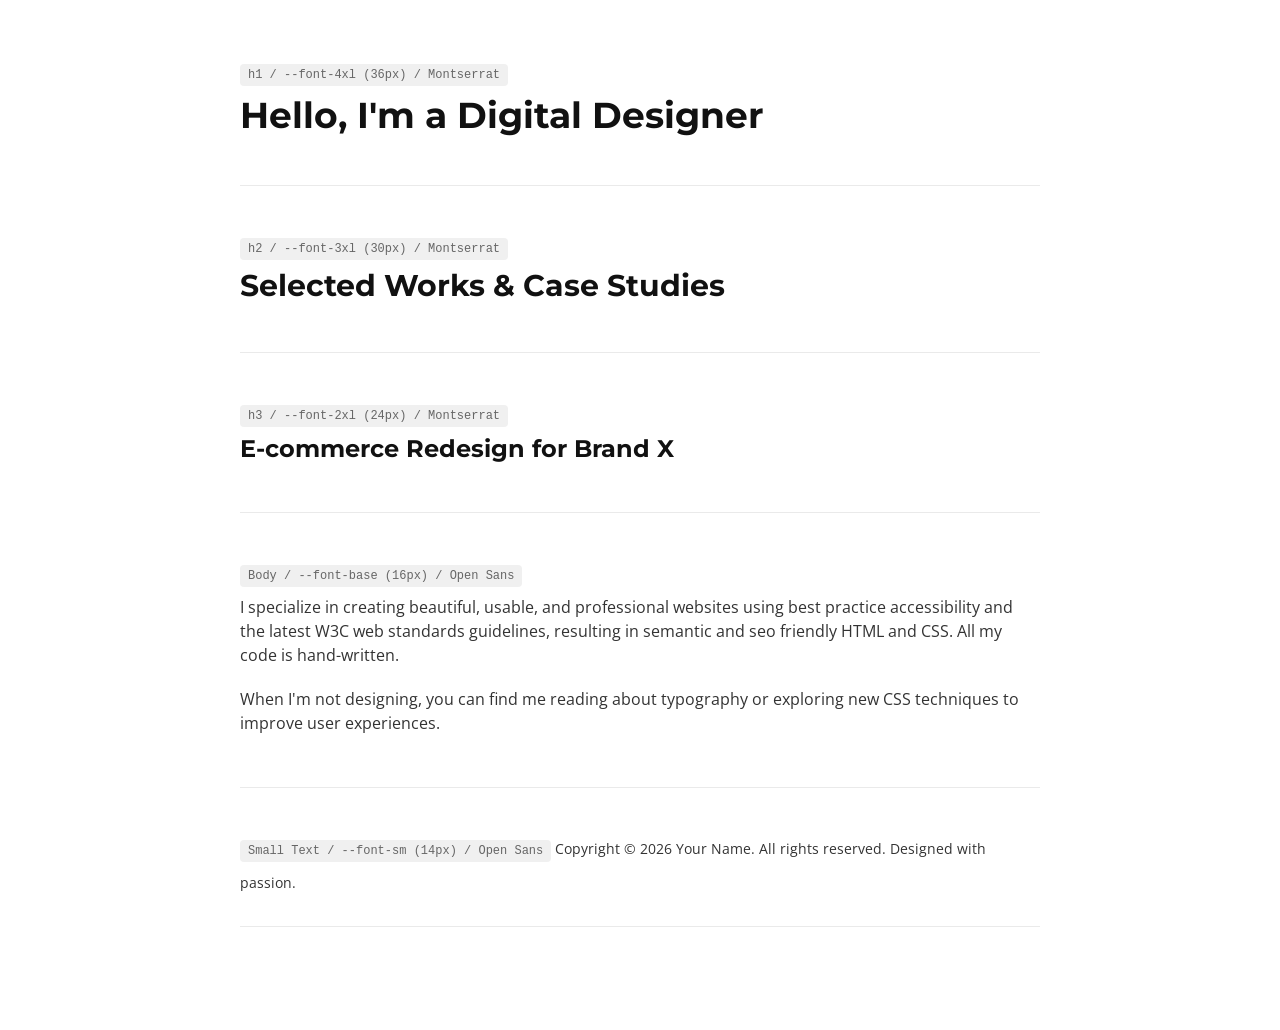
==== Task 3.1/Task 3.2/Task 3.3/index.html @ e6663b67 "save task 3.3 including base elemet styling" ====
<!DOCTYPE html>
<html lang="en">
<head>
    <meta charset="UTF-8">
    <meta name="viewport" content="width=device-width, initial-scale=1.0">
    <title>Typography System Showcase</title>
    <link rel="stylesheet" href="typography.css">
    <style>
        /* Showcase layout styles only */
        .showcase-container {
            max-width: 800px;
            margin: 40px auto;
            padding: 20px;
        }
        .type-specimen {
            margin-bottom: 3rem;
            padding-bottom: 2rem;
            border-bottom: 1px solid #eaeaea;
        }
        .label {
            display: inline-block;
            background: #f0f0f0;
            padding: 2px 8px;
            border-radius: 4px;
            margin-bottom: 8px;
            font-family: monospace;
            font-size: var(--font-xs);
            color: #666;
        }
    </style>
</head>
<body>
    <div class="showcase-container">
        
        <div class="type-specimen">
            <span class="label">h1 / --font-4xl (36px) / Montserrat</span>
            <h1>Hello, I'm a Digital Designer</h1>
        </div>

        <div class="type-specimen">
            <span class="label">h2 / --font-3xl (30px) / Montserrat</span>
            <h2>Selected Works & Case Studies</h2>
        </div>

        <div class="type-specimen">
            <span class="label">h3 / --font-2xl (24px) / Montserrat</span>
            <h3>E-commerce Redesign for Brand X</h3>
        </div>

        <div class="type-specimen">
            <span class="label">Body / --font-base (16px) / Open Sans</span>
            <p>I specialize in creating beautiful, usable, and professional websites using best practice accessibility and the latest W3C web standards guidelines, resulting in semantic and seo friendly HTML and CSS. All my code is hand-written.</p>
            <p>When I'm not designing, you can find me reading about typography or exploring new CSS techniques to improve user experiences.</p>
        </div>

        <div class="type-specimen">
            <span class="label">Small Text / --font-sm (14px) / Open Sans</span>
              

            <small>Copyright © 2026 Your Name. All rights reserved. Designed with passion.</small>
        </div>

    </div>
</body>
</html>
---- Task 3.1/Task 3.2/Task 3.3/typography.css ----
/* 1. Import Google Fonts */
@import url('https://fonts.googleapis.com/css2?family=Montserrat:wght@600;700;800&family=Open+Sans:ital,wght@0,400;0,600;1,400&display=swap' );

/* 2. Define Typography Variables */
:root {
    /* Font Families */
    --font-heading: 'Montserrat', sans-serif;
    --font-body: 'Open Sans', sans-serif;

    /* Type Scale (from Type Scale Calculator) */
    --font-xs: 0.75rem;    /* 12px */
    --font-sm: 0.875rem;   /* 14px */
    --font-base: 1rem;     /* 16px */
    --font-lg: 1.125rem;   /* 18px */
    --font-xl: 1.25rem;    /* 20px */
    --font-2xl: 1.5rem;    /* 24px */
    --font-3xl: 1.875rem;  /* 30px */
    --font-4xl: 2.25rem;   /* 36px */
    
    /* Line Heights for Readability */
    --leading-tight: 1.2;
    --leading-normal: 1.5;
    --leading-loose: 1.75;
    
    /* Font Weights */
    --weight-normal: 400;
    --weight-semibold: 600;
    --weight-bold: 700;
}

/* 3. Base Element Styling */
body {
    font-family: var(--font-body);
    font-size: var(--font-base);
    line-height: var(--leading-normal);
    font-weight: var(--weight-normal);
    color: #333333; /* Standard dark gray for better contrast */
    -webkit-font-smoothing: antialiased;
    -moz-osx-font-smoothing: grayscale;
}

/* 4. Headings */
h1, h2, h3, h4, h5, h6 {
    font-family: var(--font-heading);
    font-weight: var(--weight-bold);
    line-height: var(--leading-tight);
    margin-top: 0;
    margin-bottom: 1rem;
    color: #111111;
}

h1 {
    font-size: var(--font-4xl);
}

h2 {
    font-size: var(--font-3xl);
}

h3 {
    font-size: var(--font-2xl);
}

/* 5. Text Elements */
p {
    font-size: var(--font-base);
    margin-top: 0;
    margin-bottom: 1.25rem;
}

small, .text-small {
    font-size: var(--font-sm);
    line-height: var(--leading-normal);
}

/* Extra utility for extra small text */
.text-xs {
    font-size: var(--font-xs);
}
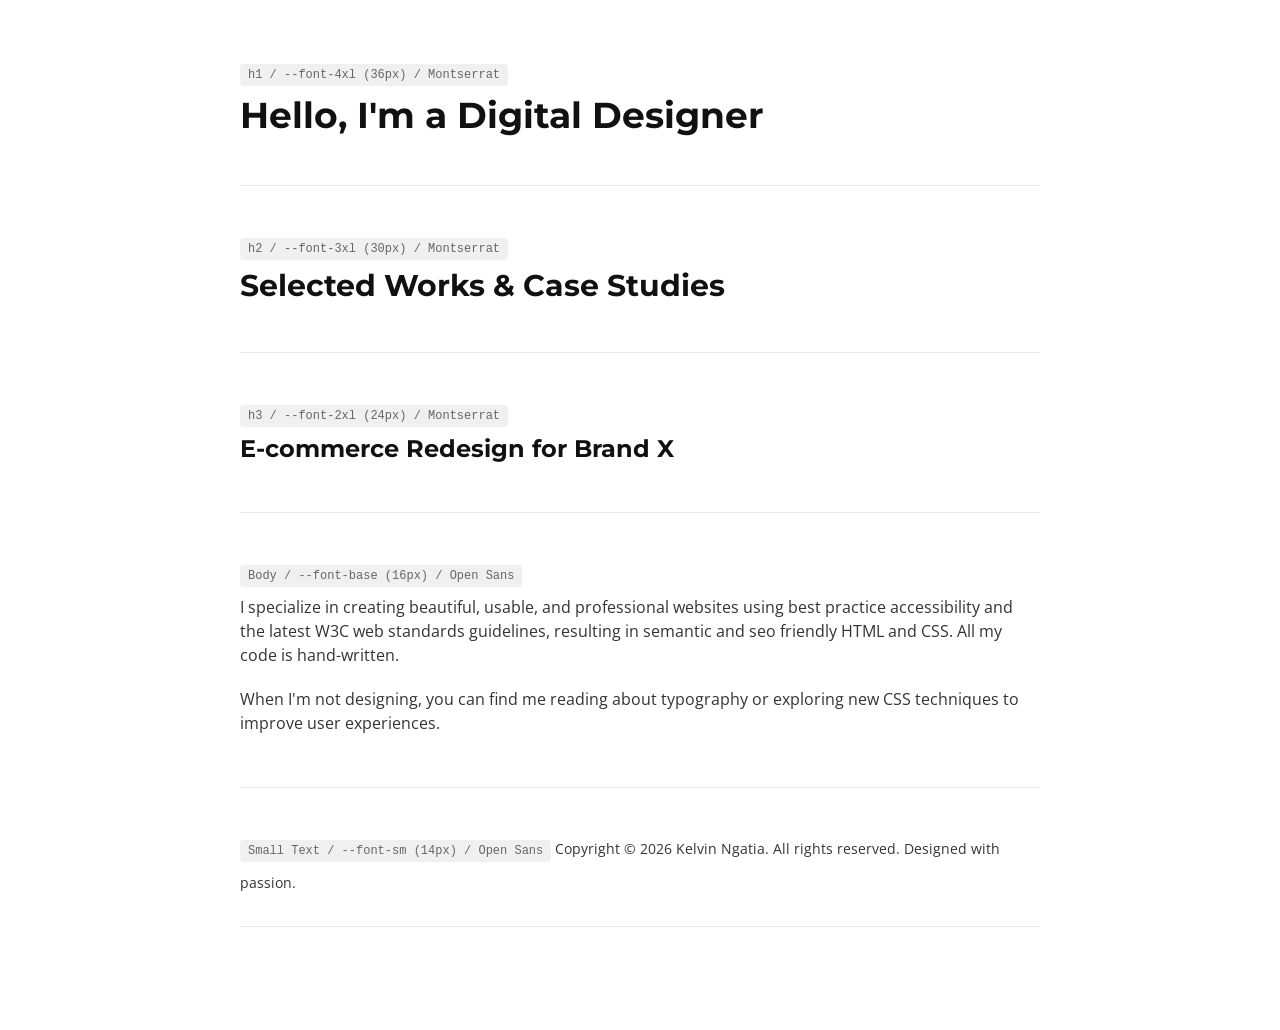
==== commit 6cbc69e7: "add color scheme in my potfolio" ====
--- a/Task 3.1/Task 3.2/Task 3.3/index.html
+++ b/Task 3.1/Task 3.2/Task 3.3/index.html
@@ -57,7 +57,7 @@
             <span class="label">Small Text / --font-sm (14px) / Open Sans</span>
               
 
-            <small>Copyright © 2026 Your Name. All rights reserved. Designed with passion.</small>
+            <small>Copyright © 2026 Kelvin Ngatia. All rights reserved. Designed with passion.</small>
         </div>
 
     </div>
